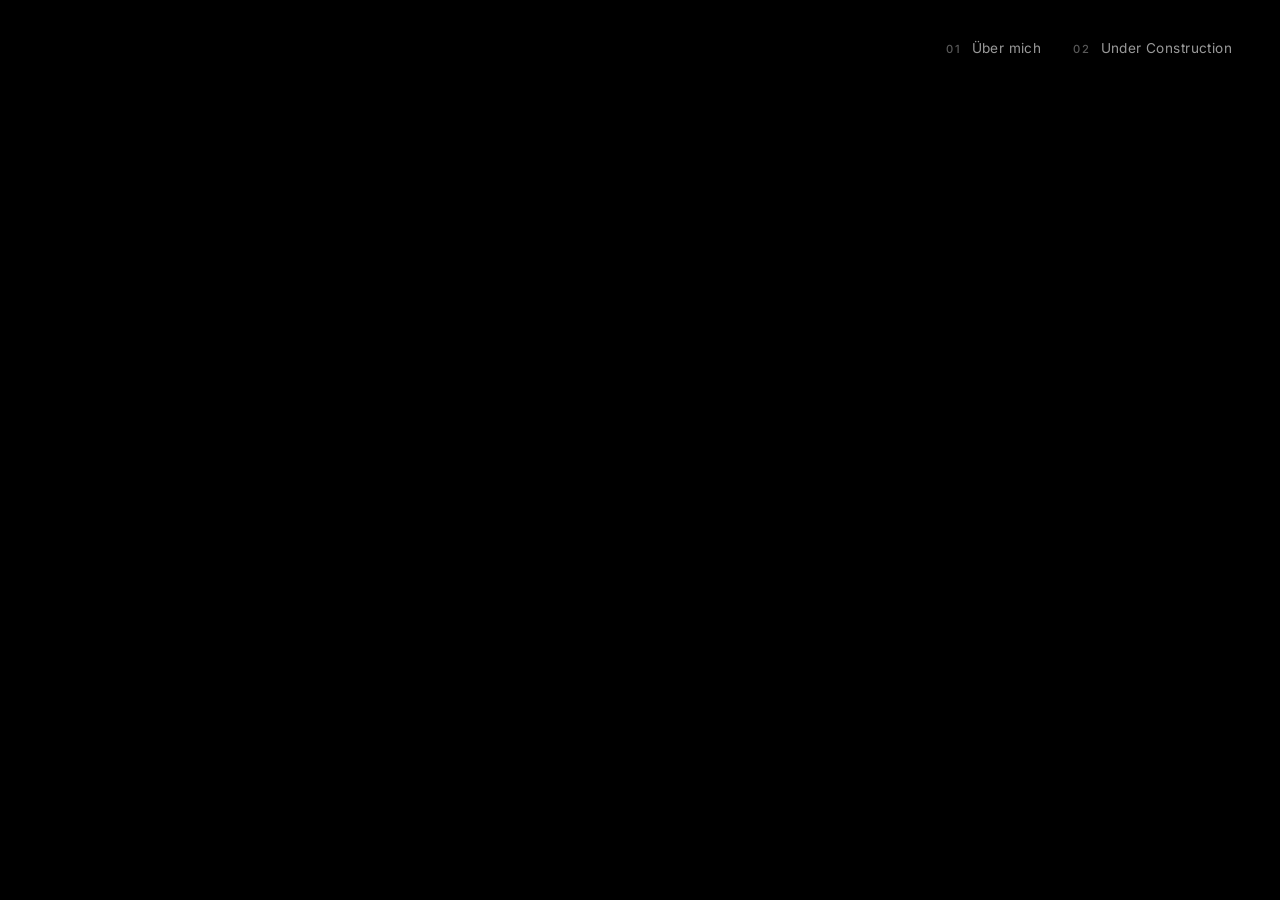
==== index.html @ 529f820f "Reduziere auf Video + zwei Menüpunkte oben rechts Gesamten Text, Karten und Footer entfernt. Nur noc" ====
<!DOCTYPE html>
<html lang="de">
<head>
    <meta charset="UTF-8">
    <meta name="viewport" content="width=device-width, initial-scale=1.0">
    <title>Caro</title>
    <link rel="preconnect" href="https://fonts.googleapis.com">
    <link rel="preconnect" href="https://fonts.gstatic.com" crossorigin>
    <link href="https://fonts.googleapis.com/css2?family=Inter:wght@300;400;500&display=swap" rel="stylesheet">
    <link rel="stylesheet" href="style.css">
</head>
<body>

    <video class="bg-video" autoplay muted loop playsinline>
        <source src="hip-hop-dancer.mov" type="video/quicktime">
    </video>
    <div class="bg-overlay"></div>

    <div class="page">
        <nav class="nav">
            <a href="#" class="nav-item" onclick="return false">
                <span class="nav-number">01</span>
                <span class="nav-label">Über mich</span>
            </a>
            <a href="#" class="nav-item" onclick="return false">
                <span class="nav-number">02</span>
                <span class="nav-label">Under Construction</span>
            </a>
        </nav>
    </div>

</body>
</html>
---- style.css ----
*,
*::before,
*::after {
    margin: 0;
    padding: 0;
    box-sizing: border-box;
}

html, body {
    height: 100%;
    overflow: hidden;
    font-family: 'Inter', -apple-system, BlinkMacSystemFont, sans-serif;
    background: #000;
    color: #fff;
    -webkit-font-smoothing: antialiased;
}

.bg-video {
    position: fixed;
    inset: 0;
    width: 100%;
    height: 100%;
    object-fit: cover;
    filter: grayscale(100%);
    z-index: 0;
}

.bg-overlay {
    position: fixed;
    inset: 0;
    background: rgba(0, 0, 0, 0.55);
    z-index: 1;
}

.page {
    position: relative;
    z-index: 2;
    min-height: 100vh;
    padding: 40px 48px;
}

.nav {
    display: flex;
    gap: 32px;
    justify-content: flex-end;
}

.nav-item {
    display: flex;
    align-items: baseline;
    gap: 10px;
    text-decoration: none;
    color: rgba(255, 255, 255, 0.6);
    cursor: default;
    transition: color 0.3s ease;
}

.nav-item:hover {
    color: #fff;
}

.nav-number {
    font-size: 0.7rem;
    font-weight: 500;
    letter-spacing: 0.15em;
    color: rgba(255, 255, 255, 0.35);
}

.nav-label {
    font-size: 0.85rem;
    font-weight: 400;
    letter-spacing: 0.03em;
}

@media (prefers-reduced-motion: reduce) {
    .bg-video {
        display: none;
    }
}

@media (max-width: 480px) {
    .page {
        padding: 24px 20px;
    }

    .nav {
        gap: 24px;
    }
}
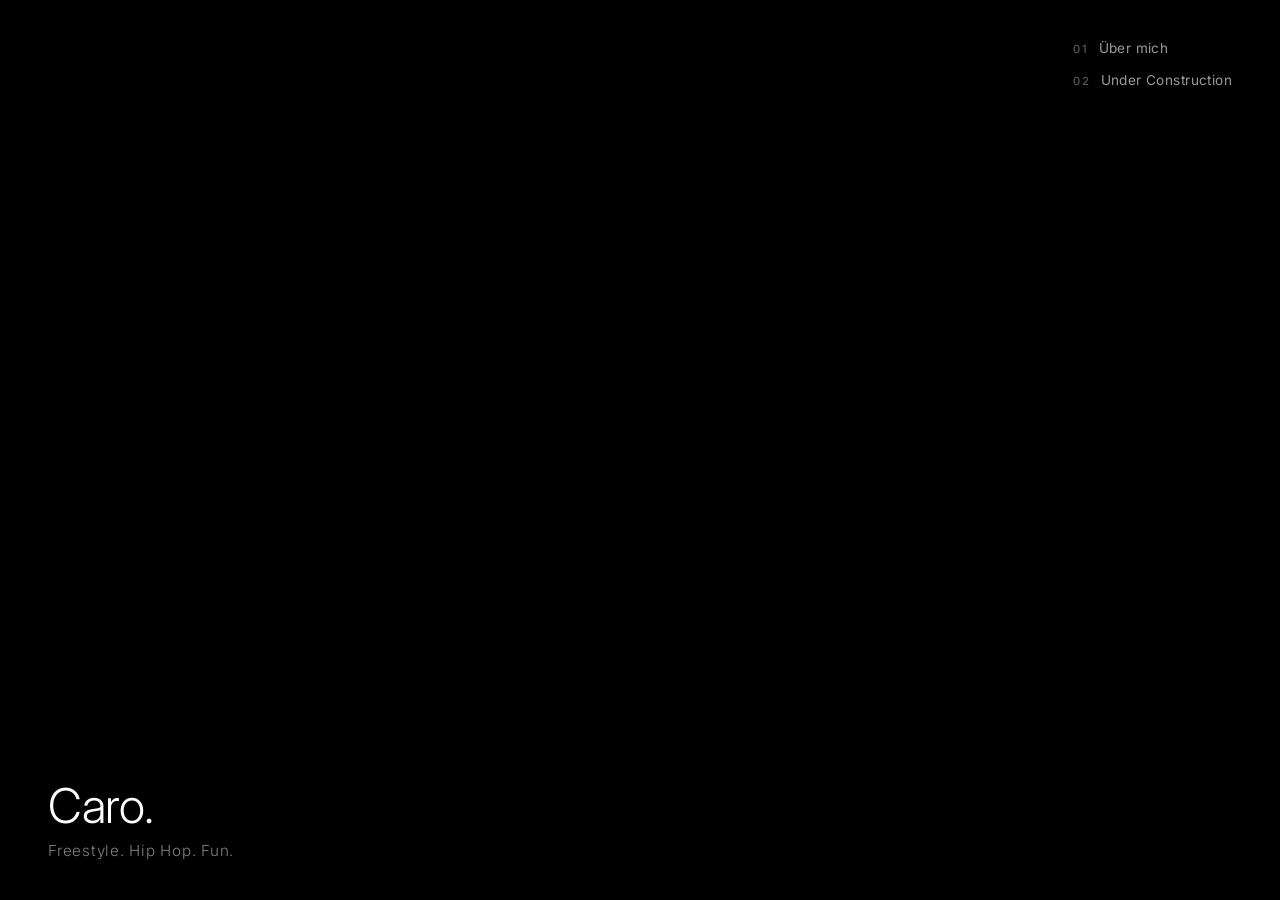
==== commit f8307b71: "Menüpunkte untereinander, Brand-Text links unten Navigation vertikal oben rechts, neuer Brand-Bereic" ====
--- a/index.html
+++ b/index.html
@@ -27,6 +27,11 @@
                 <span class="nav-label">Under Construction</span>
             </a>
         </nav>
+
+        <div class="brand">
+            <p class="brand-name">Caro.</p>
+            <p class="brand-tagline">Freestyle. Hip Hop. Fun.</p>
+        </div>
     </div>
 
 </body>
--- a/style.css
+++ b/style.css
@@ -39,10 +39,17 @@
     padding: 40px 48px;
 }
 
+.page {
+    display: flex;
+    flex-direction: column;
+    justify-content: space-between;
+}
+
 .nav {
     display: flex;
-    gap: 32px;
-    justify-content: flex-end;
+    flex-direction: column;
+    gap: 16px;
+    align-self: flex-end;
 }
 
 .nav-item {
@@ -72,6 +79,25 @@
     letter-spacing: 0.03em;
 }
 
+.brand {
+    align-self: flex-start;
+}
+
+.brand-name {
+    font-size: clamp(2rem, 4vw, 3rem);
+    font-weight: 300;
+    letter-spacing: -0.01em;
+    line-height: 1.1;
+}
+
+.brand-tagline {
+    font-size: clamp(0.8rem, 1.2vw, 0.95rem);
+    font-weight: 300;
+    color: rgba(255, 255, 255, 0.5);
+    letter-spacing: 0.05em;
+    margin-top: 8px;
+}
+
 @media (prefers-reduced-motion: reduce) {
     .bg-video {
         display: none;
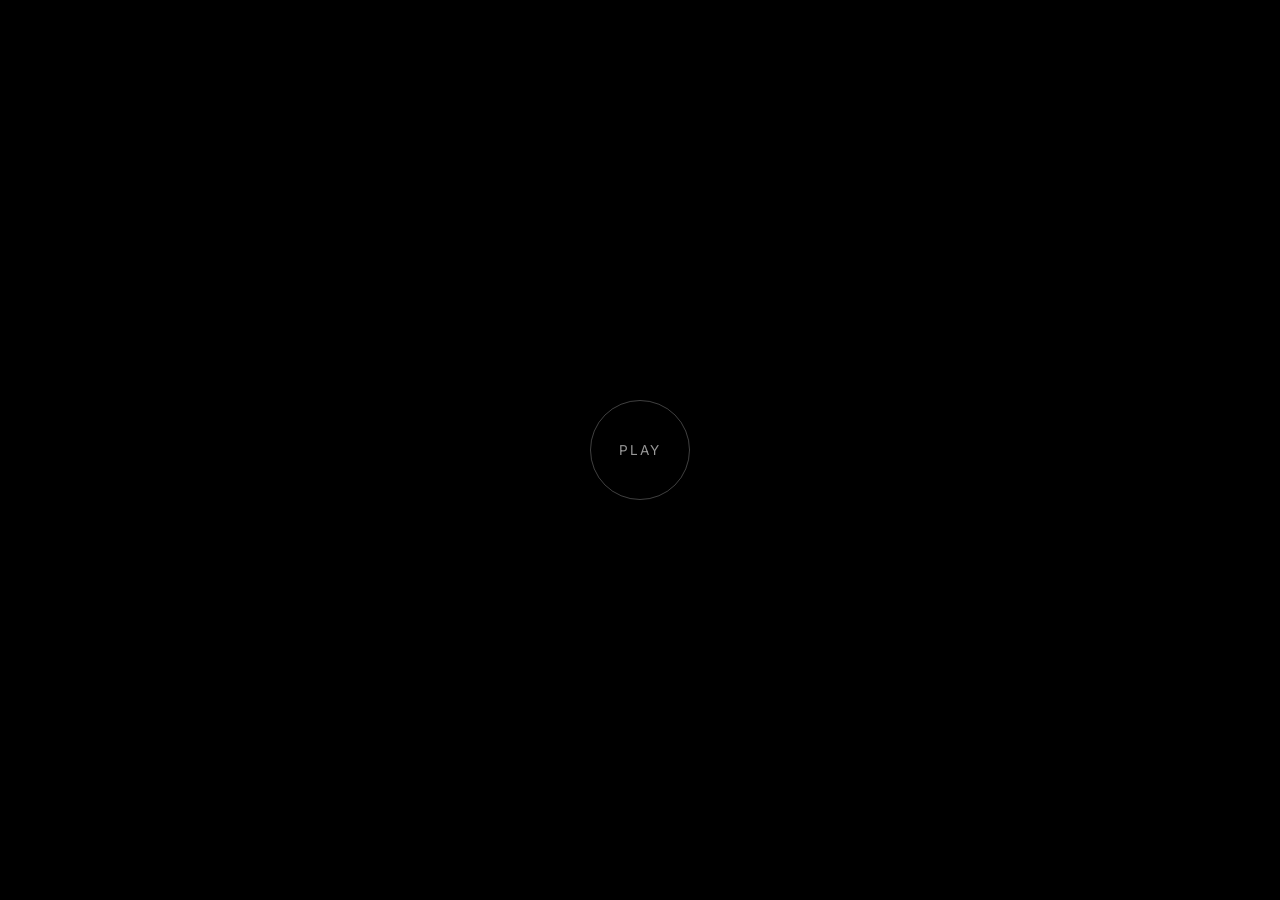
==== commit d932df87: "Intro-Animation: Musik → Text → Menü → Video Play-Button startet die Sequenz: Musik beginnt sofort, " ====
--- a/index.html
+++ b/index.html
@@ -11,13 +11,21 @@
 </head>
 <body>
 
-    <video class="bg-video" autoplay muted loop playsinline>
+    <div class="start-screen" id="startScreen">
+        <button class="start-btn" id="startBtn">Play</button>
+    </div>
+
+    <audio id="bgMusic" preload="auto">
+        <source src="Hip-Hop Lofi.wav" type="audio/wav">
+    </audio>
+
+    <video class="bg-video" id="bgVideo" muted loop playsinline>
         <source src="hip-hop-dancer.mov" type="video/quicktime">
     </video>
     <div class="bg-overlay"></div>
 
     <div class="page">
-        <nav class="nav">
+        <nav class="nav" id="nav">
             <a href="#" class="nav-item" onclick="return false">
                 <span class="nav-number">01</span>
                 <span class="nav-label">Über mich</span>
@@ -29,10 +37,55 @@
         </nav>
 
         <div class="brand">
-            <p class="brand-name">Caro.</p>
-            <p class="brand-tagline">Freestyle. Hip Hop. Fun.</p>
+            <p class="brand-name" id="brandName">Caro.</p>
+            <p class="brand-tagline">
+                <span class="tagline-word" id="word1">Freestyle.</span>
+                <span class="tagline-word" id="word2">Hip Hop.</span>
+                <span class="tagline-word" id="word3">Fun.</span>
+            </p>
         </div>
     </div>
 
+    <script>
+        const startScreen = document.getElementById('startScreen');
+        const startBtn = document.getElementById('startBtn');
+        const music = document.getElementById('bgMusic');
+        const video = document.getElementById('bgVideo');
+        const brandName = document.getElementById('brandName');
+        const word1 = document.getElementById('word1');
+        const word2 = document.getElementById('word2');
+        const word3 = document.getElementById('word3');
+        const nav = document.getElementById('nav');
+
+        startBtn.addEventListener('click', () => {
+            startScreen.classList.add('hidden');
+            music.play();
+
+            setTimeout(() => {
+                brandName.classList.add('visible');
+            }, 3000);
+
+            setTimeout(() => {
+                word1.classList.add('visible');
+            }, 4200);
+
+            setTimeout(() => {
+                word2.classList.add('visible');
+            }, 5200);
+
+            setTimeout(() => {
+                word3.classList.add('visible');
+            }, 6200);
+
+            setTimeout(() => {
+                nav.classList.add('visible');
+            }, 7200);
+
+            setTimeout(() => {
+                video.play();
+                video.classList.add('visible');
+            }, 8000);
+        });
+    </script>
 </body>
 </html>
--- a/style.css
+++ b/style.css
@@ -15,6 +15,45 @@
     -webkit-font-smoothing: antialiased;
 }
 
+/* Start screen */
+.start-screen {
+    position: fixed;
+    inset: 0;
+    z-index: 100;
+    background: #000;
+    display: flex;
+    align-items: center;
+    justify-content: center;
+    transition: opacity 0.8s ease;
+}
+
+.start-screen.hidden {
+    opacity: 0;
+    pointer-events: none;
+}
+
+.start-btn {
+    font-family: 'Inter', sans-serif;
+    font-size: 0.85rem;
+    font-weight: 400;
+    letter-spacing: 0.15em;
+    text-transform: uppercase;
+    color: rgba(255, 255, 255, 0.6);
+    background: none;
+    border: 1px solid rgba(255, 255, 255, 0.25);
+    border-radius: 50%;
+    width: 100px;
+    height: 100px;
+    cursor: pointer;
+    transition: all 0.3s ease;
+}
+
+.start-btn:hover {
+    color: #fff;
+    border-color: rgba(255, 255, 255, 0.6);
+}
+
+/* Background video */
 .bg-video {
     position: fixed;
     inset: 0;
@@ -23,6 +62,12 @@
     object-fit: cover;
     filter: grayscale(100%);
     z-index: 0;
+    opacity: 0;
+    transition: opacity 2s ease;
+}
+
+.bg-video.visible {
+    opacity: 1;
 }
 
 .bg-overlay {
@@ -32,24 +77,31 @@
     z-index: 1;
 }
 
+/* Page layout */
 .page {
     position: relative;
     z-index: 2;
     min-height: 100vh;
     padding: 40px 48px;
-}
-
-.page {
     display: flex;
     flex-direction: column;
     justify-content: space-between;
 }
 
+/* Navigation */
 .nav {
     display: flex;
     flex-direction: column;
     gap: 16px;
     align-self: flex-end;
+    opacity: 0;
+    transform: translateY(-15px);
+    transition: opacity 0.8s ease, transform 0.8s ease;
+}
+
+.nav.visible {
+    opacity: 1;
+    transform: translateY(0);
 }
 
 .nav-item {
@@ -79,37 +131,63 @@
     letter-spacing: 0.03em;
 }
 
+/* Brand */
 .brand {
     align-self: flex-start;
 }
 
 .brand-name {
-    font-size: clamp(2rem, 4vw, 3rem);
+    font-size: clamp(1.4rem, 2.5vw, 2rem);
     font-weight: 300;
     letter-spacing: -0.01em;
     line-height: 1.1;
+    color: #ff2d95;
+    text-shadow: 0 0 20px rgba(255, 45, 149, 0.6), 0 0 60px rgba(255, 45, 149, 0.3);
+    opacity: 0;
+    transform: translateY(15px);
+    transition: opacity 0.8s ease, transform 0.8s ease;
+}
+
+.brand-name.visible {
+    opacity: 1;
+    transform: translateY(0);
 }
 
 .brand-tagline {
+    display: flex;
+    gap: 8px;
+    margin-top: 8px;
+}
+
+.tagline-word {
     font-size: clamp(0.8rem, 1.2vw, 0.95rem);
     font-weight: 300;
     color: rgba(255, 255, 255, 0.5);
     letter-spacing: 0.05em;
-    margin-top: 8px;
+    opacity: 0;
+    transform: translateY(10px);
+    transition: opacity 0.6s ease, transform 0.6s ease;
 }
 
+.tagline-word.visible {
+    opacity: 1;
+    transform: translateY(0);
+}
+
+/* Reduced motion */
 @media (prefers-reduced-motion: reduce) {
     .bg-video {
         display: none;
     }
 }
 
+/* Responsive */
 @media (max-width: 480px) {
     .page {
         padding: 24px 20px;
     }
 
     .nav {
-        gap: 24px;
+        gap: 12px;
     }
 }
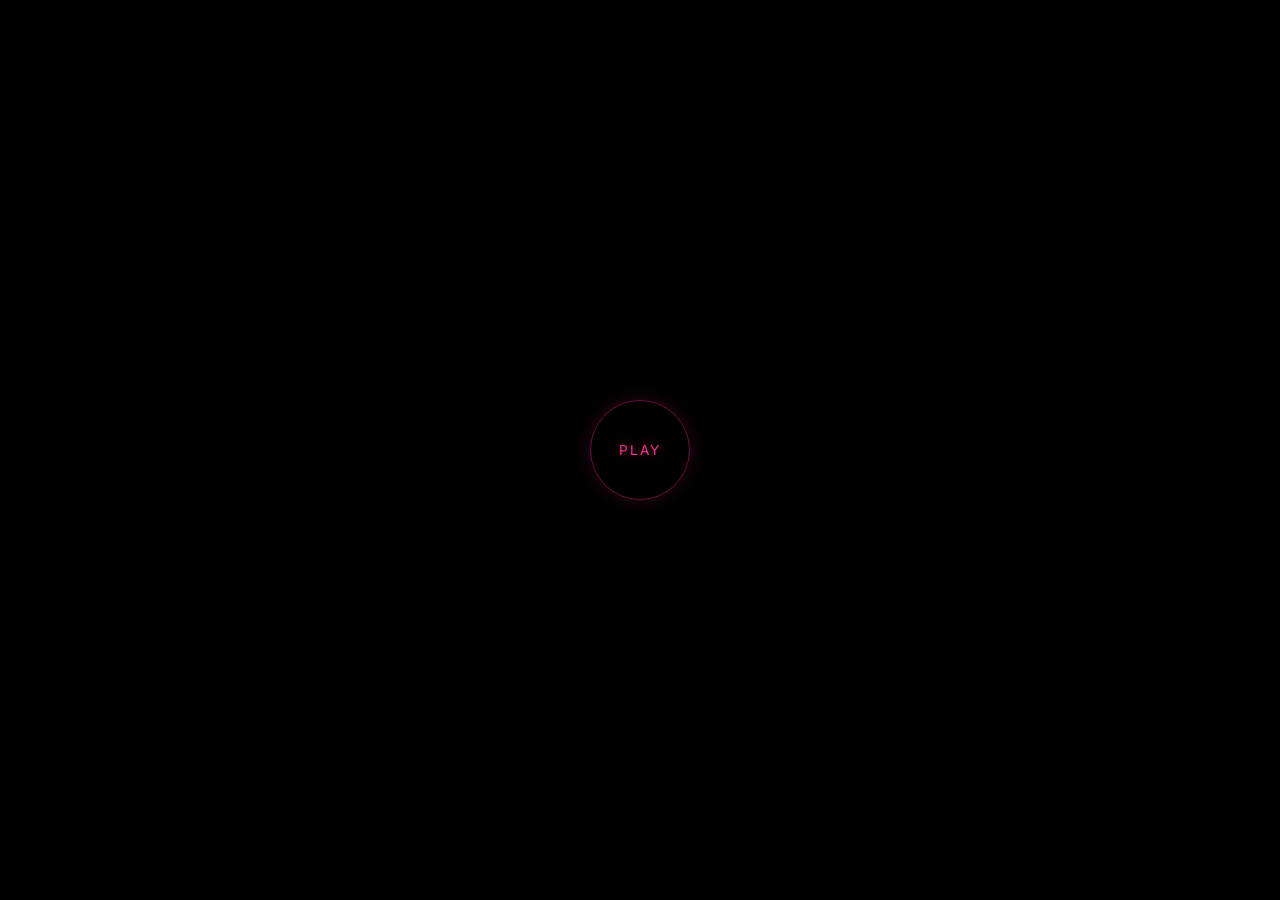
==== commit dff7ef54: "Menü auf einen Punkt reduzieren: 01 Under Construction https://claude.ai/code/session_01XErDLuXiZeDD" ====
--- a/index.html
+++ b/index.html
@@ -26,12 +26,12 @@
 
     <div class="page">
         <nav class="nav" id="nav">
+            <a href="#" class="nav-item" id="muteToggle">
+                <span class="nav-number">00</span>
+                <span class="nav-label" id="muteLabel">Stumm</span>
+            </a>
             <a href="#" class="nav-item" onclick="return false">
                 <span class="nav-number">01</span>
-                <span class="nav-label">Über mich</span>
-            </a>
-            <a href="#" class="nav-item" onclick="return false">
-                <span class="nav-number">02</span>
                 <span class="nav-label">Under Construction</span>
             </a>
         </nav>
@@ -56,6 +56,14 @@
         const word2 = document.getElementById('word2');
         const word3 = document.getElementById('word3');
         const nav = document.getElementById('nav');
+        const muteToggle = document.getElementById('muteToggle');
+        const muteLabel = document.getElementById('muteLabel');
+
+        muteToggle.addEventListener('click', (e) => {
+            e.preventDefault();
+            music.muted = !music.muted;
+            muteLabel.textContent = music.muted ? 'Laut' : 'Stumm';
+        });
 
         startBtn.addEventListener('click', () => {
             startScreen.classList.add('hidden');
@@ -84,6 +92,9 @@
             setTimeout(() => {
                 video.play();
                 video.classList.add('visible');
+                word1.classList.add('dim');
+                word2.classList.add('dim');
+                word3.classList.add('dim');
             }, 8000);
         });
     </script>
--- a/style.css
+++ b/style.css
@@ -38,9 +38,11 @@
     font-weight: 400;
     letter-spacing: 0.15em;
     text-transform: uppercase;
-    color: rgba(255, 255, 255, 0.6);
+    color: #ff2d95;
+    text-shadow: 0 0 15px rgba(255, 45, 149, 0.5);
     background: none;
-    border: 1px solid rgba(255, 255, 255, 0.25);
+    border: 1px solid rgba(255, 45, 149, 0.4);
+    box-shadow: 0 0 20px rgba(255, 45, 149, 0.15);
     border-radius: 50%;
     width: 100px;
     height: 100px;
@@ -49,8 +51,9 @@
 }
 
 .start-btn:hover {
-    color: #fff;
-    border-color: rgba(255, 255, 255, 0.6);
+    border-color: #ff2d95;
+    box-shadow: 0 0 30px rgba(255, 45, 149, 0.3);
+    text-shadow: 0 0 20px rgba(255, 45, 149, 0.7);
 }
 
 /* Background video */
@@ -85,7 +88,7 @@
     padding: 40px 48px;
     display: flex;
     flex-direction: column;
-    justify-content: space-between;
+    justify-content: flex-start;
 }
 
 /* Navigation */
@@ -134,6 +137,8 @@
 /* Brand */
 .brand {
     align-self: flex-start;
+    margin-top: auto;
+    margin-bottom: 20vh;
 }
 
 .brand-name {
@@ -162,16 +167,22 @@
 .tagline-word {
     font-size: clamp(0.8rem, 1.2vw, 0.95rem);
     font-weight: 300;
+    color: #ff2d95;
+    text-shadow: 0 0 15px rgba(255, 45, 149, 0.5), 0 0 40px rgba(255, 45, 149, 0.2);
+    letter-spacing: 0.05em;
+    opacity: 0;
+    transform: translateY(10px);
+    transition: opacity 0.6s ease, transform 0.6s ease, color 1.5s ease, text-shadow 1.5s ease;
+}
+
+.tagline-word.visible {
+    opacity: 1;
+    transform: translateY(0);
+}
+
+.tagline-word.dim {
     color: rgba(255, 255, 255, 0.5);
-    letter-spacing: 0.05em;
-    opacity: 0;
-    transform: translateY(10px);
-    transition: opacity 0.6s ease, transform 0.6s ease;
-}
-
-.tagline-word.visible {
-    opacity: 1;
-    transform: translateY(0);
+    text-shadow: none;
 }
 
 /* Reduced motion */
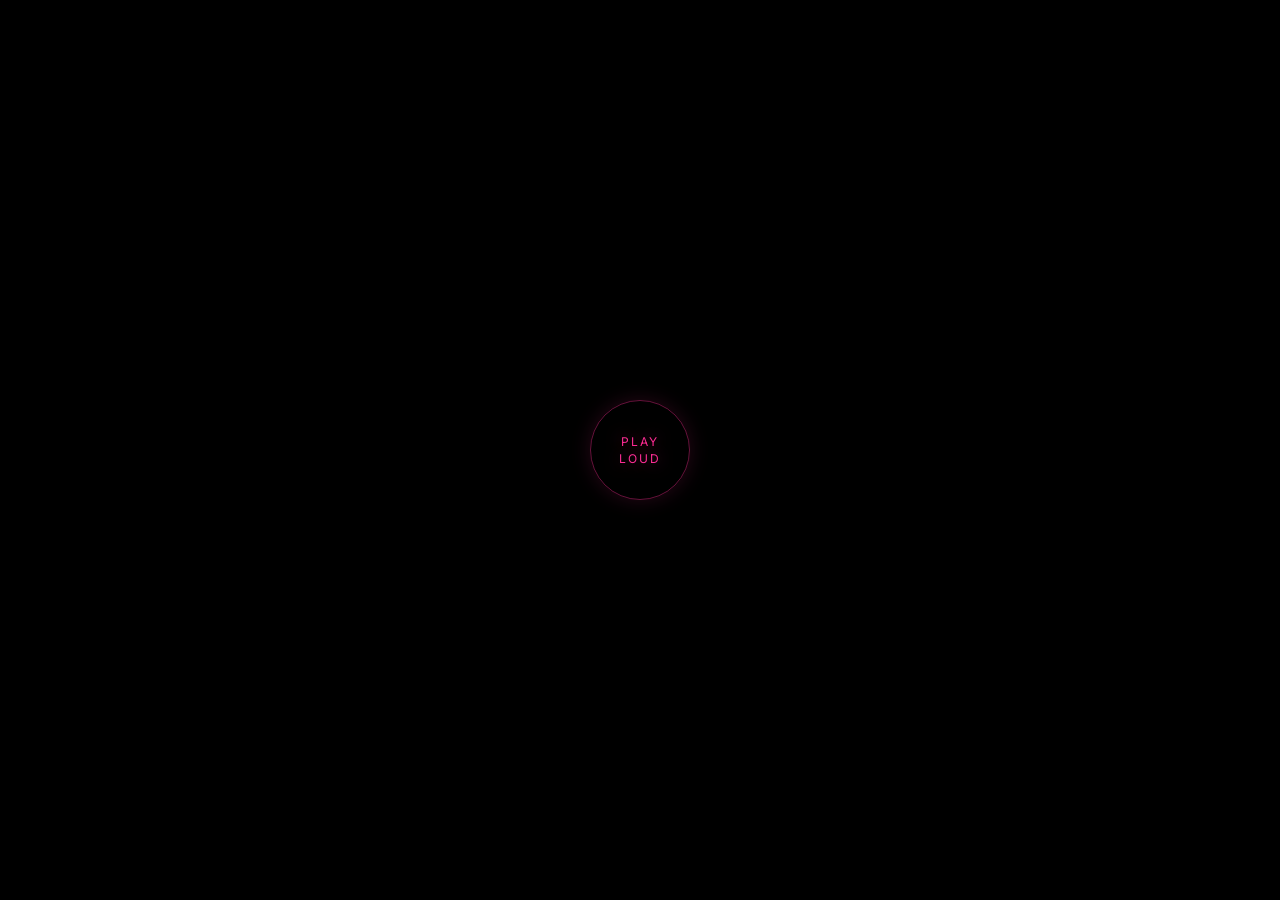
==== commit 0c321bbd: "Play-Button: Play / Loud untereinander https://claude.ai/code/session_01XErDLuXiZeDDGgrqZgFFa6" ====
--- a/index.html
+++ b/index.html
@@ -12,7 +12,7 @@
 <body>
 
     <div class="start-screen" id="startScreen">
-        <button class="start-btn" id="startBtn">Play</button>
+        <button class="start-btn" id="startBtn"><span>Play</span><span>Loud</span></button>
     </div>
 
     <audio id="bgMusic" preload="auto">
--- a/style.css
+++ b/style.css
@@ -33,8 +33,13 @@
 }
 
 .start-btn {
+    display: flex;
+    flex-direction: column;
+    align-items: center;
+    justify-content: center;
+    gap: 2px;
     font-family: 'Inter', sans-serif;
-    font-size: 0.85rem;
+    font-size: 0.75rem;
     font-weight: 400;
     letter-spacing: 0.15em;
     text-transform: uppercase;
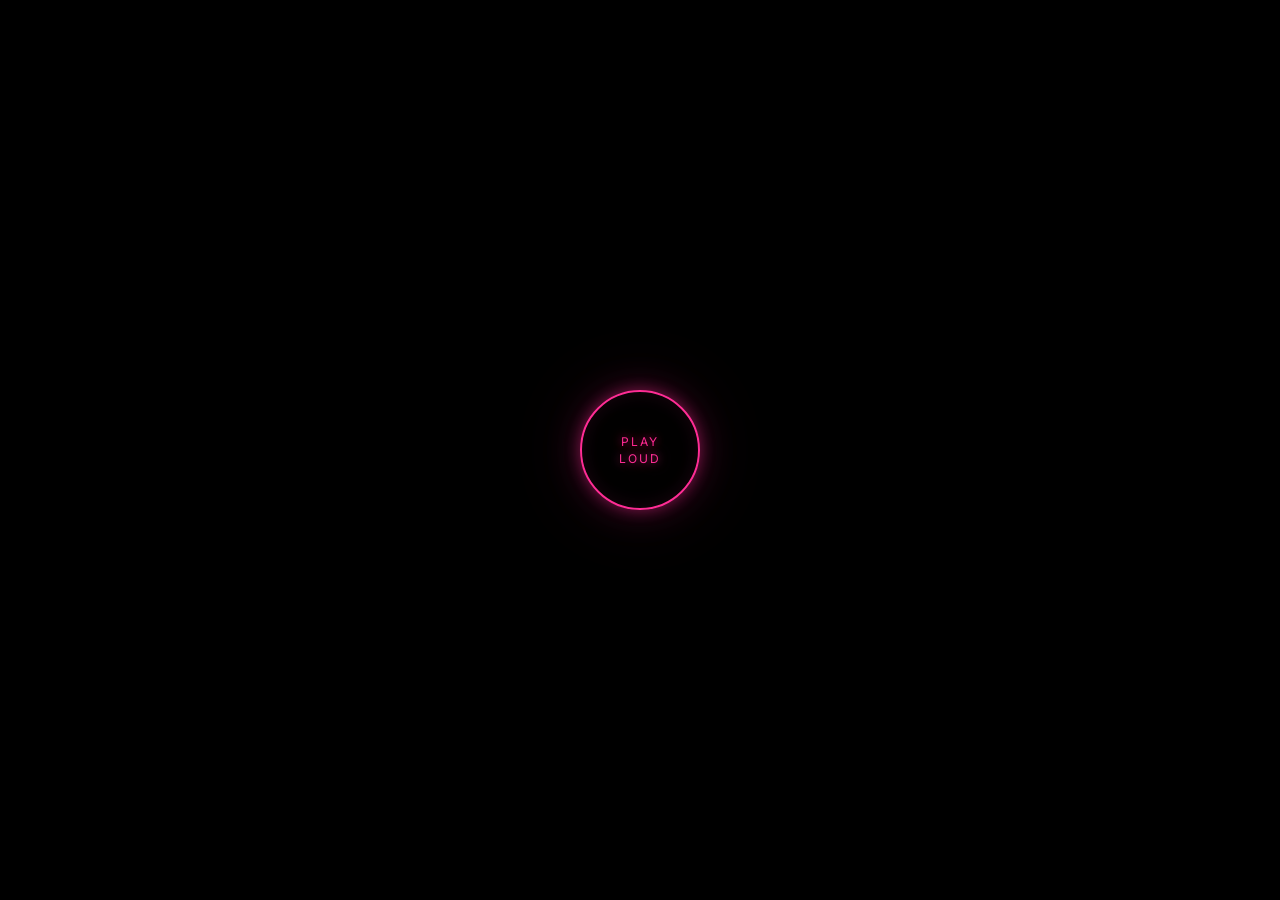
==== commit f98e685b: "Menüpunkt 01 Geschichte mit Video-Unterseite Neue Seite geschichte.html mit eingebettetem Video über" ====
--- a/index.html
+++ b/index.html
@@ -30,9 +30,9 @@
                 <span class="nav-number">00</span>
                 <span class="nav-label" id="muteLabel">Stumm</span>
             </a>
-            <a href="#" class="nav-item" onclick="return false">
+            <a href="geschichte.html" class="nav-item">
                 <span class="nav-number">01</span>
-                <span class="nav-label">Under Construction</span>
+                <span class="nav-label">Geschichte</span>
             </a>
         </nav>
 
--- a/style.css
+++ b/style.css
@@ -44,21 +44,48 @@
     letter-spacing: 0.15em;
     text-transform: uppercase;
     color: #ff2d95;
-    text-shadow: 0 0 15px rgba(255, 45, 149, 0.5);
+    text-shadow: 0 0 10px rgba(255, 45, 149, 0.8), 0 0 30px rgba(255, 45, 149, 0.5);
     background: none;
-    border: 1px solid rgba(255, 45, 149, 0.4);
-    box-shadow: 0 0 20px rgba(255, 45, 149, 0.15);
+    border: 2px solid #ff2d95;
+    box-shadow:
+        0 0 15px rgba(255, 45, 149, 0.4),
+        0 0 40px rgba(255, 45, 149, 0.2),
+        0 0 80px rgba(255, 45, 149, 0.1),
+        inset 0 0 20px rgba(255, 45, 149, 0.1);
     border-radius: 50%;
-    width: 100px;
-    height: 100px;
+    width: 120px;
+    height: 120px;
     cursor: pointer;
     transition: all 0.3s ease;
+    animation: pulse-glow 2s ease-in-out infinite;
+}
+
+@keyframes pulse-glow {
+    0%, 100% {
+        box-shadow:
+            0 0 15px rgba(255, 45, 149, 0.4),
+            0 0 40px rgba(255, 45, 149, 0.2),
+            0 0 80px rgba(255, 45, 149, 0.1),
+            inset 0 0 20px rgba(255, 45, 149, 0.1);
+    }
+    50% {
+        box-shadow:
+            0 0 25px rgba(255, 45, 149, 0.6),
+            0 0 60px rgba(255, 45, 149, 0.35),
+            0 0 100px rgba(255, 45, 149, 0.15),
+            inset 0 0 30px rgba(255, 45, 149, 0.15);
+    }
 }
 
 .start-btn:hover {
-    border-color: #ff2d95;
-    box-shadow: 0 0 30px rgba(255, 45, 149, 0.3);
-    text-shadow: 0 0 20px rgba(255, 45, 149, 0.7);
+    border-color: #fff;
+    box-shadow:
+        0 0 30px rgba(255, 45, 149, 0.7),
+        0 0 80px rgba(255, 45, 149, 0.4),
+        0 0 120px rgba(255, 45, 149, 0.2),
+        inset 0 0 40px rgba(255, 45, 149, 0.2);
+    text-shadow: 0 0 15px rgba(255, 45, 149, 1), 0 0 40px rgba(255, 45, 149, 0.7);
+    animation: none;
 }
 
 /* Background video */
@@ -118,7 +145,7 @@
     gap: 10px;
     text-decoration: none;
     color: rgba(255, 255, 255, 0.6);
-    cursor: default;
+    cursor: pointer;
     transition: color 0.3s ease;
 }
 
@@ -143,7 +170,7 @@
 .brand {
     align-self: flex-start;
     margin-top: auto;
-    margin-bottom: 20vh;
+    margin-bottom: 8vh;
 }
 
 .brand-name {
@@ -207,3 +234,9 @@
         gap: 12px;
     }
 }
+
+@media (orientation: portrait) {
+    .brand {
+        margin-bottom: 25vh;
+    }
+}
